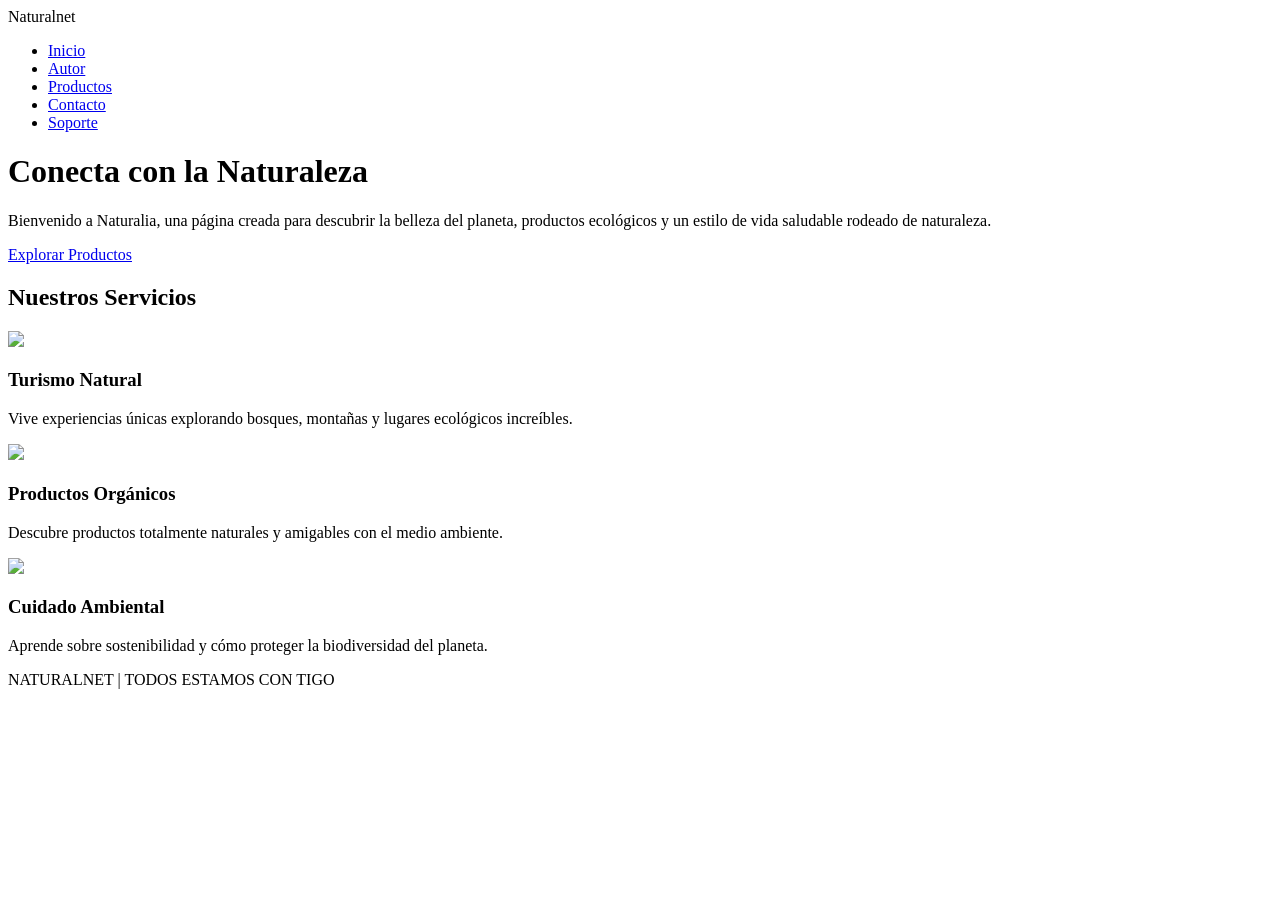
==== index.html @ 7ae6964d "Add files via upload" ====
<!DOCTYPE html>
<html lang="es">

<head>
  <meta charset="UTF-8">
  <meta name="viewport" content="width=device-width, initial-scale=1.0">
  <title>NATURALNET</title>
  <link rel="stylesheet" href="css/layout.css">
</head>

<body>

  <header>

    <nav>
      <div class="logo">Naturalnet</div>

      <ul>
        <li><a href="index.html">Inicio</a></li>
        <li><a href="views/autor.html">Autor</a></li>
        <li><a href="views/productos.html">Productos</a></li>
        <li><a href="views/sobre-nosotros.html">Contacto</a>
        <li><a href="views/contacto.html">Soporte</a></li>
      </ul>
    </nav>

    <div class="hero">
      <h1>Conecta con la Naturaleza</h1>

      <p>
        Bienvenido a Naturalia, una página creada para descubrir
        la belleza del planeta, productos ecológicos y un estilo
        de vida saludable rodeado de naturaleza.
      </p>

      <a href="views/productos.html" class="btn">Explorar Productos</a>
    </div>

  </header>

  <section>

    <h2 class="titulo">Nuestros Servicios</h2>

    <div class="cards">

      <div class="card">
        <img src="https://images.unsplash.com/photo-1470770841072-f978cf4d019e?q=80&w=1200">
        <div class="card-content">
          <h3>Turismo Natural</h3>
          <p>
            Vive experiencias únicas explorando bosques,
            montañas y lugares ecológicos increíbles.
          </p>
        </div>
      </div>

      <div class="card">
        <img src="https://images.unsplash.com/photo-1492496913980-501348b61469?q=80&w=1200">
        <div class="card-content">
          <h3>Productos Orgánicos</h3>
          <p>
            Descubre productos totalmente naturales y amigables
            con el medio ambiente.
          </p>
        </div>
      </div>

      <div class="card">
        <img src="https://images.unsplash.com/photo-1500530855697-b586d89ba3ee?q=80&w=1200">
        <div class="card-content">
          <h3>Cuidado Ambiental</h3>
          <p>
            Aprende sobre sostenibilidad y cómo proteger
            la biodiversidad del planeta.
          </p>
        </div>
      </div>

    </div>

  </section>

  <footer>
    <p> NATURALNET | TODOS ESTAMOS CON TIGO </p>
  </footer>

</body>

</html>
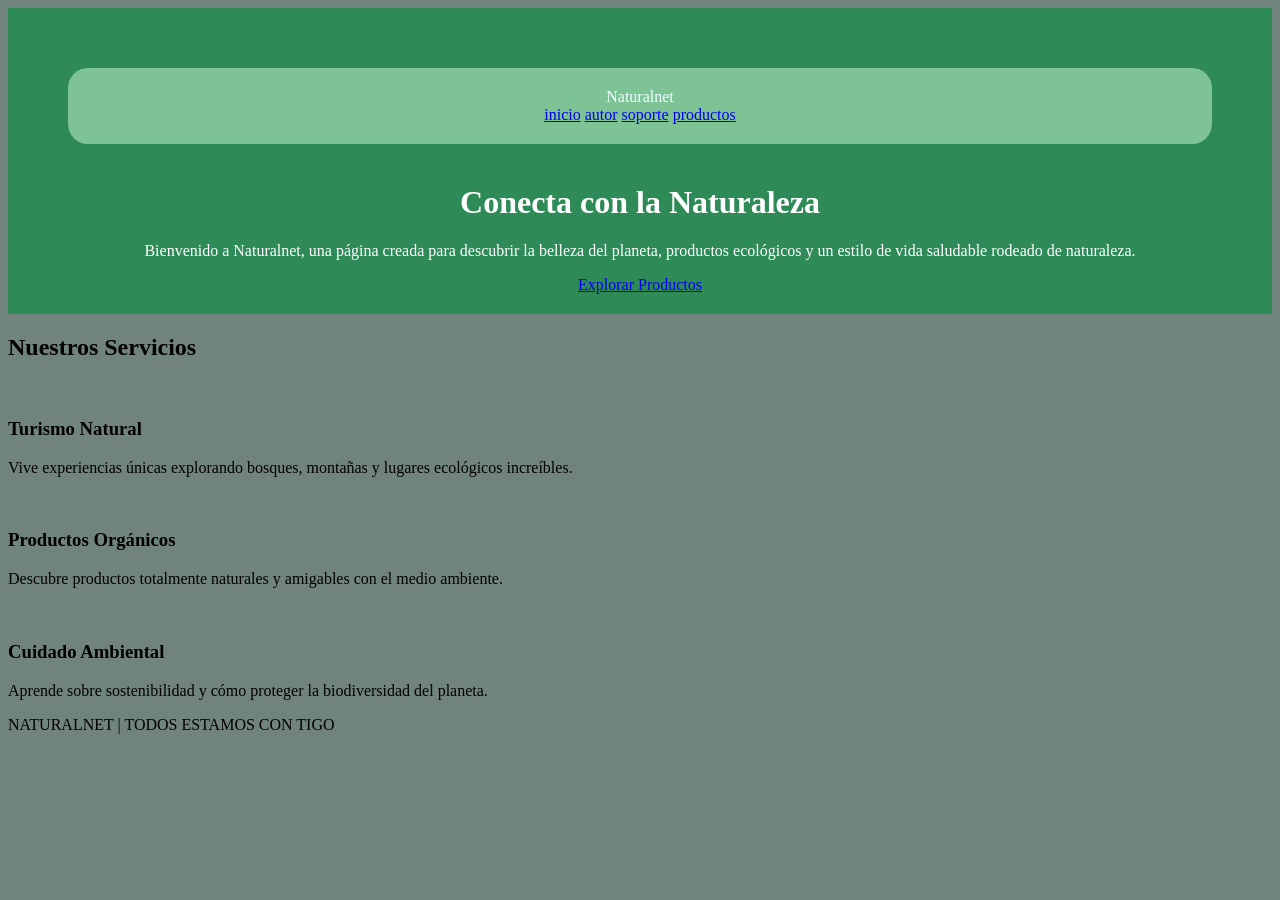
==== commit c9b77cfd: "primer cmit" ====
--- a/index.html
+++ b/index.html
@@ -14,21 +14,19 @@
 
     <nav>
       <div class="logo">Naturalnet</div>
-
-      <ul>
-        <li><a href="index.html">Inicio</a></li>
-        <li><a href="views/autor.html">Autor</a></li>
-        <li><a href="views/productos.html">Productos</a></li>
-        <li><a href="views/sobre-nosotros.html">Contacto</a>
-        <li><a href="views/contacto.html">Soporte</a></li>
-      </ul>
+      <div>
+        <a href="index.html">inicio</a>
+        <a href="views/sobre-nosotros.html">autor</a>
+        <a href="views/contacto.html">soporte</a>
+        <a href="views/productos.html">productos</a>
+      </div>
     </nav>
 
     <div class="hero">
       <h1>Conecta con la Naturaleza</h1>
 
       <p>
-        Bienvenido a Naturalia, una página creada para descubrir
+        Bienvenido a Naturalnet, una página creada para descubrir
         la belleza del planeta, productos ecológicos y un estilo
         de vida saludable rodeado de naturaleza.
       </p>
@@ -45,8 +43,8 @@
     <div class="cards">
 
       <div class="card">
-        <img src="https://images.unsplash.com/photo-1470770841072-f978cf4d019e?q=80&w=1200">
-        <div class="card-content">
+        <img src="https://images.unsplash.com/photo-1470770841072-f978cf4d019e?q=80&w=1200" alt="">
+        <div class="titulo">
           <h3>Turismo Natural</h3>
           <p>
             Vive experiencias únicas explorando bosques,
@@ -56,8 +54,8 @@
       </div>
 
       <div class="card">
-        <img src="https://images.unsplash.com/photo-1492496913980-501348b61469?q=80&w=1200">
-        <div class="card-content">
+        <img src="https://images.unsplash.com/photo-1492496913980-501348b61469?q=80&w=1200" alt="">
+        <div class="titulo">
           <h3>Productos Orgánicos</h3>
           <p>
             Descubre productos totalmente naturales y amigables
@@ -67,8 +65,8 @@
       </div>
 
       <div class="card">
-        <img src="https://images.unsplash.com/photo-1500530855697-b586d89ba3ee?q=80&w=1200">
-        <div class="card-content">
+        <img src="https://images.unsplash.com/photo-1500530855697-b586d89ba3ee?q=80&w=1200" alt="">
+        <div class="titulo">
           <h3>Cuidado Ambiental</h3>
           <p>
             Aprende sobre sostenibilidad y cómo proteger
--- a/css/layout.css
+++ b/css/layout.css
@@ -0,0 +1,21 @@
+body {
+    background-color: rgb(112, 131, 125);
+}
+
+header {
+    background: #2e8b57;
+    color: white;
+    padding: 20px;
+    text-align: center;
+}
+
+nav {
+    background-color: rgba(166, 223, 183, 0.664);
+    color: azure;
+    border: 20px;
+    border-radius: 20px;
+    padding: 20px;
+    margin: 40px;
+    text-align: center;
+
+}
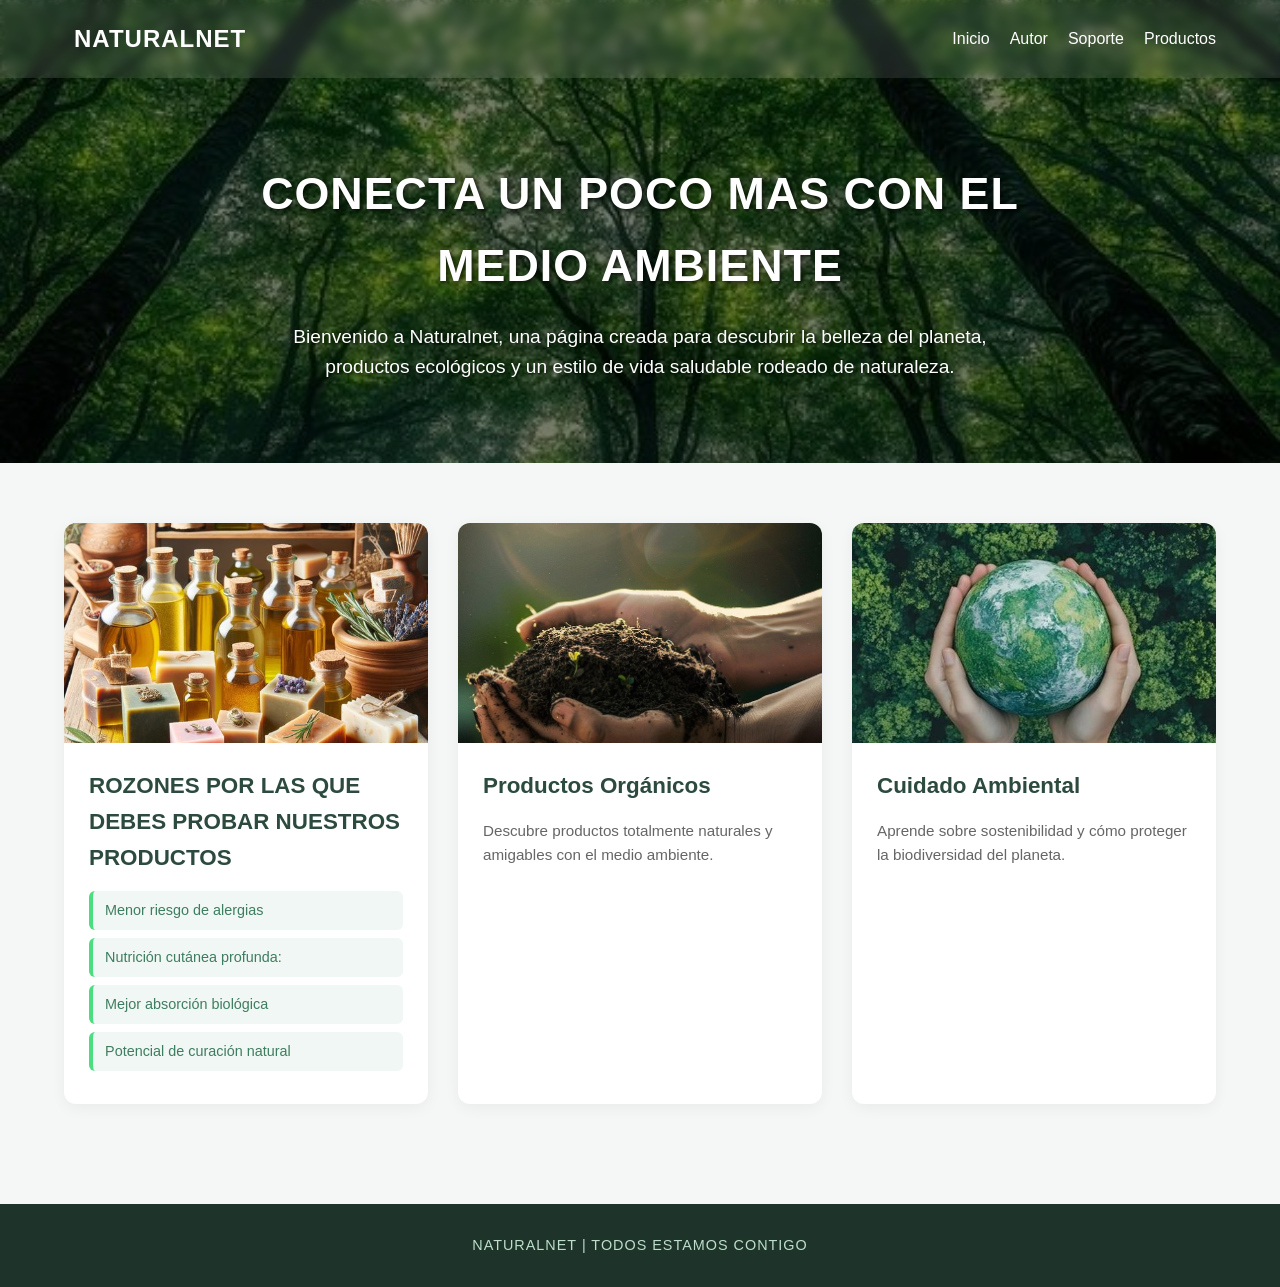
==== commit 64b7f24e: "segundo comit" ====
--- a/index.html
+++ b/index.html
@@ -11,10 +11,12 @@
 <body>
 
   <header>
-
     <nav>
-      <div class="logo">Naturalnet</div>
-      <div>
+      <div class="logo">
+        <img src="img/iconos/" alt="">
+        Naturalnet
+      </div>
+      <div class="hola">
         <a href="index.html">inicio</a>
         <a href="views/sobre-nosotros.html">autor</a>
         <a href="views/contacto.html">soporte</a>
@@ -23,40 +25,35 @@
     </nav>
 
     <div class="hero">
-      <h1>Conecta con la Naturaleza</h1>
-
+      <h1>CONECTA UN POCO MAS CON EL MEDIO AMBIENTE</h1>
       <p>
         Bienvenido a Naturalnet, una página creada para descubrir
         la belleza del planeta, productos ecológicos y un estilo
         de vida saludable rodeado de naturaleza.
       </p>
-
-      <a href="views/productos.html" class="btn">Explorar Productos</a>
     </div>
 
   </header>
 
   <section>
 
-    <h2 class="titulo">Nuestros Servicios</h2>
-
     <div class="cards">
 
       <div class="card">
-        <img src="https://images.unsplash.com/photo-1470770841072-f978cf4d019e?q=80&w=1200" alt="">
+        <img src="img/iconos/WhatsApp Image 2026-05-28 at 4.49.11 PM.jpeg" alt="Turismo Natural">
         <div class="titulo">
-          <h3>Turismo Natural</h3>
-          <p>
-            Vive experiencias únicas explorando bosques,
-            montañas y lugares ecológicos increíbles.
-          </p>
+          <h2>ROZONES POR LAS QUE DEBES PROBAR NUESTROS PRODUCTOS</h2>
+          <nav>Menor riesgo de alergias</nav>
+          <nav>Nutrición cutánea profunda:</nav>
+          <nav>Mejor absorción biológica</nav>
+          <nav>Potencial de curación natural</nav>
         </div>
       </div>
 
       <div class="card">
-        <img src="https://images.unsplash.com/photo-1492496913980-501348b61469?q=80&w=1200" alt="">
+        <img src="img/iconos/WhatsApp Image 2026-05-28 at 5.07.49 PM.jpeg" alt="Productos Orgánicos">
         <div class="titulo">
-          <h3>Productos Orgánicos</h3>
+          <h2>Productos Orgánicos</h2>
           <p>
             Descubre productos totalmente naturales y amigables
             con el medio ambiente.
@@ -65,7 +62,7 @@
       </div>
 
       <div class="card">
-        <img src="https://images.unsplash.com/photo-1500530855697-b586d89ba3ee?q=80&w=1200" alt="">
+        <img src="img/iconos/WhatsApp Image 2026-05-28 at 5.10.44 PM.jpeg" alt="Cuidado Ambiental">
         <div class="titulo">
           <h3>Cuidado Ambiental</h3>
           <p>
@@ -80,7 +77,7 @@
   </section>
 
   <footer>
-    <p> NATURALNET | TODOS ESTAMOS CON TIGO </p>
+    <p> NATURALNET | TODOS ESTAMOS CONTIGO </p>
   </footer>
 
 </body>
--- a/css/layout.css
+++ b/css/layout.css
@@ -1,21 +1,154 @@
-body {
-    background-color: rgb(112, 131, 125);
+* {
+    margin: 0;
+    padding: 0;
+    box-sizing: border-box;
+    font-family: 'Segoe UI', Tahoma, Geneva, Verdana, sans-serif;
 }
 
+body {
+    background-color: #f4f7f5;
+    color: #333;
+    line-height: 1.6;
+}
+
+
 header {
-    background: #2e8b57;
-    color: white;
-    padding: 20px;
-    text-align: center;
+    background: linear-gradient(rgba(0, 0, 0, 0.5), rgba(0, 0, 0, 0.5)),
+        url('../img/iconos/WhatsApp\ Image\ 2026-05-28\ at\ 4.12.30\ PM.jpeg') no-repeat center center/cover;
+    color: #fff;
+    padding-bottom: 60px;
 }
 
 nav {
-    background-color: rgba(166, 223, 183, 0.664);
-    color: azure;
-    border: 20px;
-    border-radius: 20px;
-    padding: 20px;
-    margin: 40px;
+    display: flex;
+    justify-content: space-between;
+    align-items: center;
+    padding: 20px 5%;
+    background-color: rgba(255, 255, 255, 0.1);
+    backdrop-filter: blur(5px);
+}
+
+nav .logo {
+    font-size: 1.5rem;
+    font-weight: bold;
+    text-transform: uppercase;
+    letter-spacing: 1px;
+    display: flex;
+    align-items: center;
+    gap: 10px;
+    color: #fff;
+}
+
+nav .hola {
+    display: flex;
+    gap: 20px;
+}
+
+nav .hola a {
+    color: #fff;
+    text-decoration: none;
+    text-transform: capitalize;
+    font-weight: 500;
+    transition: color 0.3s ease;
+}
+
+nav .hola a:hover {
+    color: #a3e635;
+}
+
+
+.hero {
     text-align: center;
+    max-width: 800px;
+    margin: 80px auto 20px auto;
+    padding: 0 20px;
+}
 
+.hero h1 {
+    font-size: 2.8rem;
+    margin-bottom: 20px;
+    letter-spacing: 1px;
+    text-shadow: 2px 2px 4px rgba(0, 0, 0, 0.6);
+}
+
+.hero p {
+    font-size: 1.2rem;
+    font-weight: 300;
+    text-shadow: 1px 1px 3px rgba(0, 0, 0, 0.5);
+}
+
+
+section {
+    padding: 60px 5%;
+}
+
+.cards {
+    display: grid;
+    grid-template-columns: repeat(auto-fit, minmax(300px, 1fr));
+    gap: 30px;
+    max-width: 1200px;
+    margin: 0 auto;
+}
+
+.card {
+    background-color: #fff;
+    border-radius: 12px;
+    overflow: hidden;
+    box-shadow: 0 4px 15px rgba(0, 0, 0, 0.05);
+    transition: transform 0.3s ease, box-shadow 0.3s ease;
+    display: flex;
+    flex-direction: column;
+}
+
+.card:hover {
+    transform: translateY(-5px);
+    box-shadow: 0 8px 25px rgba(0, 0, 0, 0.1);
+}
+
+.card img {
+    width: 100%;
+    height: 220px;
+    object-fit: cover;
+}
+
+.card .titulo {
+    padding: 25px;
+    flex-grow: 1;
+    display: flex;
+    flex-direction: column;
+}
+
+.card h2,
+.card h3 {
+    font-size: 1.4rem;
+    color: #2c4a3e;
+    margin-bottom: 15px;
+}
+
+.card p {
+    color: #666;
+    font-size: 0.95rem;
+}
+
+
+.card .titulo nav {
+    background-color: #f0f7f4;
+    color: #3e7d60;
+    padding: 8px 12px;
+    margin-bottom: 8px;
+    border-radius: 6px;
+    font-size: 0.9rem;
+    font-weight: 500;
+    border-left: 4px solid #4ade80;
+}
+
+
+footer {
+    background-color: #1e332a;
+    color: #bcdecb;
+    text-align: center;
+    padding: 30px 20px;
+    margin-top: 40px;
+    font-size: 0.9rem;
+    letter-spacing: 1px;
 }
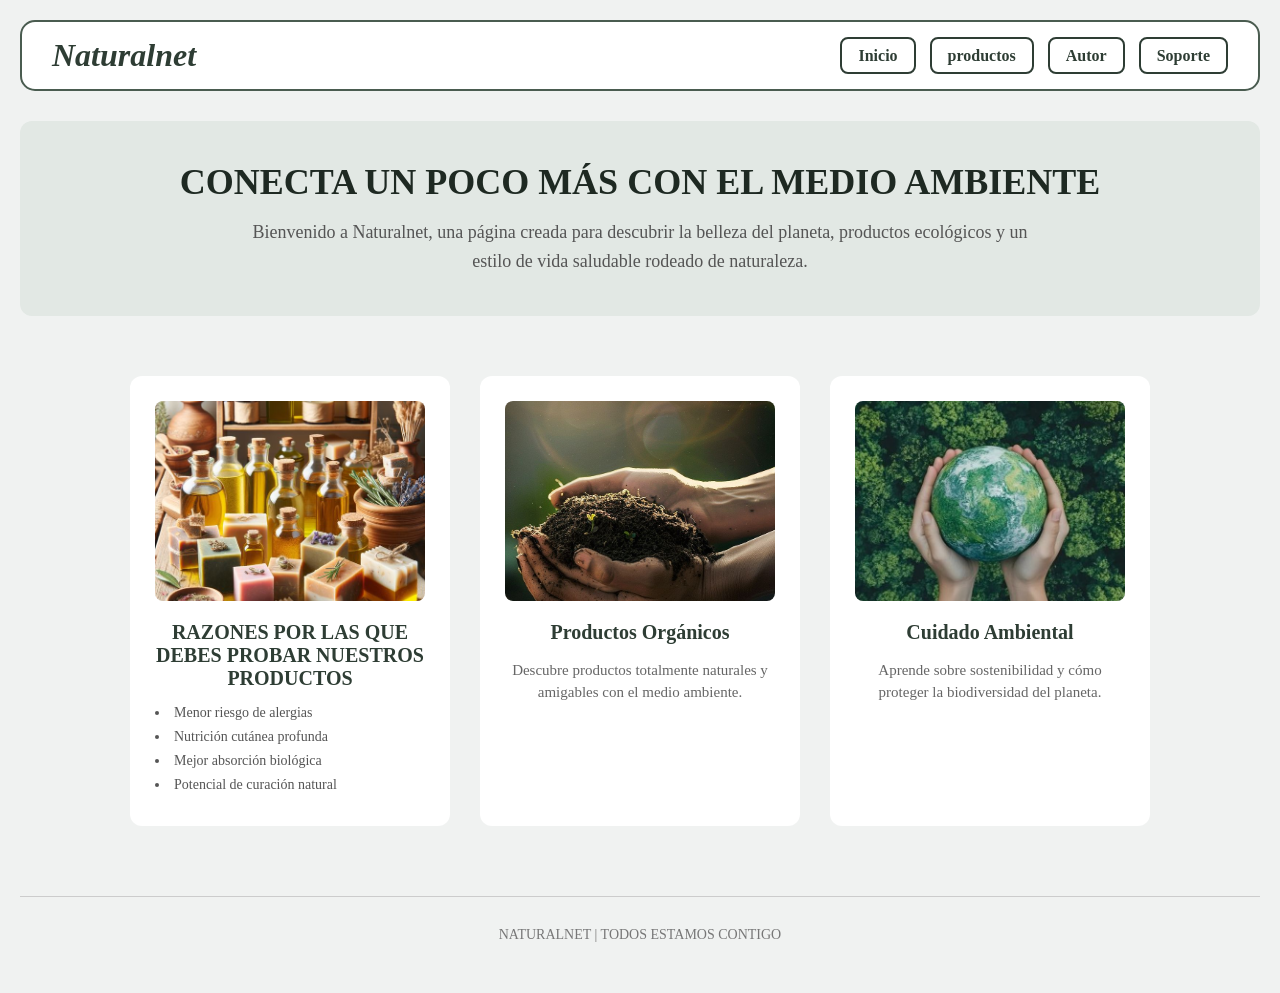
==== commit 1571c5e5: "tercer comic" ====
--- a/index.html
+++ b/index.html
@@ -11,47 +11,44 @@
 <body>
 
   <header>
-    <nav>
-      <div class="logo">
-        <img src="img/iconos/" alt="">
-        Naturalnet
-      </div>
-      <div class="hola">
-        <a href="index.html">inicio</a>
-        <a href="views/sobre-nosotros.html">autor</a>
-        <a href="views/contacto.html">soporte</a>
+    <nav class="navbar">
+      <div class="logo">Naturalnet</div>
+      <div class="menu-links">
+        <a href="index.html">Inicio</a>
         <a href="views/productos.html">productos</a>
+        <a href="views/sobre-nosotros.html">Autor</a>
+        <a href="views/contacto.html">Soporte</a>
       </div>
     </nav>
 
     <div class="hero">
-      <h1>CONECTA UN POCO MAS CON EL MEDIO AMBIENTE</h1>
+      <h1>CONECTA UN POCO MÁS CON EL MEDIO AMBIENTE</h1>
       <p>
         Bienvenido a Naturalnet, una página creada para descubrir
         la belleza del planeta, productos ecológicos y un estilo
         de vida saludable rodeado de naturaleza.
       </p>
     </div>
-
   </header>
 
-  <section>
-
-    <div class="cards">
+  <main>
+    <section class="TODOS">
 
       <div class="card">
-        <img src="img/iconos/WhatsApp Image 2026-05-28 at 4.49.11 PM.jpeg" alt="Turismo Natural">
+        <img src="img/iconos/segunda.jpeg" alt="Turismo Natural">
         <div class="titulo">
-          <h2>ROZONES POR LAS QUE DEBES PROBAR NUESTROS PRODUCTOS</h2>
-          <nav>Menor riesgo de alergias</nav>
-          <nav>Nutrición cutánea profunda:</nav>
-          <nav>Mejor absorción biológica</nav>
-          <nav>Potencial de curación natural</nav>
+          <h2>RAZONES POR LAS QUE DEBES PROBAR NUESTROS PRODUCTOS</h2>
+          <ul class="card-list">
+            <li>Menor riesgo de alergias</li>
+            <li>Nutrición cutánea profunda</li>
+            <li>Mejor absorción biológica</li>
+            <li>Potencial de curación natural</li>
+          </ul>
         </div>
       </div>
 
       <div class="card">
-        <img src="img/iconos/WhatsApp Image 2026-05-28 at 5.07.49 PM.jpeg" alt="Productos Orgánicos">
+        <img src="img/iconos/tercera.jpeg" alt="Productos Orgánicos">
         <div class="titulo">
           <h2>Productos Orgánicos</h2>
           <p>
@@ -62,7 +59,7 @@
       </div>
 
       <div class="card">
-        <img src="img/iconos/WhatsApp Image 2026-05-28 at 5.10.44 PM.jpeg" alt="Cuidado Ambiental">
+        <img src="img/iconos/cuarta.jpeg" alt="Cuidado Ambiental">
         <div class="titulo">
           <h3>Cuidado Ambiental</h3>
           <p>
@@ -72,12 +69,11 @@
         </div>
       </div>
 
-    </div>
-
-  </section>
+    </section>
+  </main>
 
   <footer>
-    <p> NATURALNET | TODOS ESTAMOS CONTIGO </p>
+    <p>NATURALNET | TODOS ESTAMOS CONTIGO</p>
   </footer>
 
 </body>
--- a/css/layout.css
+++ b/css/layout.css
@@ -1,154 +1,142 @@
-* {
+
+* {  
     margin: 0;
     padding: 0;
     box-sizing: border-box;
-    font-family: 'Segoe UI', Tahoma, Geneva, Verdana, sans-serif;
-}
-
-body {
-    background-color: #f4f7f5;
-    color: #333;
-    line-height: 1.6;
+    font-family: Georgia, 'Times New Roman', Times, serif;
 }
 
 
-header {
-    background: linear-gradient(rgba(0, 0, 0, 0.5), rgba(0, 0, 0, 0.5)),
-        url('../img/iconos/WhatsApp\ Image\ 2026-05-28\ at\ 4.12.30\ PM.jpeg') no-repeat center center/cover;
-    color: #fff;
-    padding-bottom: 60px;
+body {
+    background-color: #f0f2f1;
+    color: #333;
+    padding: 20px;
 }
 
-nav {
+
+.navbar {
     display: flex;
     justify-content: space-between;
     align-items: center;
-    padding: 20px 5%;
-    background-color: rgba(255, 255, 255, 0.1);
-    backdrop-filter: blur(5px);
+    border: 2px solid #4a5c50; 
+    border-radius: 15px;         
+    padding: 15px 30px;
+    background-color: #ffffff;
+    margin-bottom: 30px;
 }
 
-nav .logo {
-    font-size: 1.5rem;
+.logo {
     font-weight: bold;
-    text-transform: uppercase;
-    letter-spacing: 1px;
-    display: flex;
-    align-items: center;
-    gap: 10px;
-    color: #fff;
+    font-size: 32px;
+    color: #2e3d34;
+    font-style: italic;
 }
 
-nav .hola {
-    display: flex;
-    gap: 20px;
+.menu-links a {
+    border: 2px solid #2e3d34;      
+    border-radius: 8px;           
+    padding: 8px 16px;             
+    text-decoration: none;   
+    color: #2e3d34;
+    font-weight: 600;
+    margin-left: 10px;
+    transition: all 0.3s ease;
 }
 
-nav .hola a {
-    color: #fff;
-    text-decoration: none;
-    text-transform: capitalize;
-    font-weight: 500;
-    transition: color 0.3s ease;
-}
-
-nav .hola a:hover {
-    color: #a3e635;
+.menu-links a:hover {
+    background-color: #2e3d34;
+    color: #ffffff;
 }
 
 
 .hero {
     text-align: center;
-    max-width: 800px;
-    margin: 80px auto 20px auto;
-    padding: 0 20px;
+    padding: 40px 20px;
+    margin-bottom: 40px;
+    background-color: #e2e8e4;
+    border-radius: 12px;
 }
 
 .hero h1 {
-    font-size: 2.8rem;
-    margin-bottom: 20px;
-    letter-spacing: 1px;
-    text-shadow: 2px 2px 4px rgba(0, 0, 0, 0.6);
+    font-weight: bold;
+    font-size: 36px;
+    color: #1e2922;
+    margin-bottom: 15px;
 }
 
 .hero p {
-    font-size: 1.2rem;
-    font-weight: 300;
-    text-shadow: 1px 1px 3px rgba(0, 0, 0, 0.5);
+    font-size: 18px;
+    max-width: 800px;
+    margin: 0 auto;
+    line-height: 1.6;
+    color: #555;
 }
 
 
-section {
-    padding: 60px 5%;
+.TODOS {
+    display: flex;
+    justify-content: center;
+    gap: 30px;
+    padding: 20px 0;
 }
 
-.cards {
-    display: grid;
-    grid-template-columns: repeat(auto-fit, minmax(300px, 1fr));
-    gap: 30px;
-    max-width: 1200px;
-    margin: 0 auto;
-}
 
 .card {
-    background-color: #fff;
+    background-color: #ffffff;
     border-radius: 12px;
-    overflow: hidden;
-    box-shadow: 0 4px 15px rgba(0, 0, 0, 0.05);
-    transition: transform 0.3s ease, box-shadow 0.3s ease;
+    padding: 25px;
+    width: 320px;
     display: flex;
     flex-direction: column;
+    align-items: center;
+    text-align: center;
+    
+    transition: transform 0.3s ease, box-shadow 0.3s ease;
 }
 
 .card:hover {
-    transform: translateY(-5px);
-    box-shadow: 0 8px 25px rgba(0, 0, 0, 0.1);
+    transform: translateY(-10px) scale(1.03);
+    box-shadow: 5px 10px 300px rgb(0, 0, 0);
 }
 
 .card img {
     width: 100%;
-    height: 220px;
-    object-fit: cover;
+    height: 200px;
+    object-fit: cover; 
+    border-radius: 8px;
+    margin-bottom: 20px;
 }
 
-.card .titulo {
-    padding: 25px;
-    flex-grow: 1;
-    display: flex;
-    flex-direction: column;
-}
-
-.card h2,
-.card h3 {
-    font-size: 1.4rem;
-    color: #2c4a3e;
+.card h2, .card h3 {
+    font-size: 20px;
+    color: #2e3d34;
     margin-bottom: 15px;
 }
 
 .card p {
+    font-size: 15px;
+    line-height: 1.5;
     color: #666;
-    font-size: 0.95rem;
 }
 
 
-.card .titulo nav {
-    background-color: #f0f7f4;
-    color: #3e7d60;
-    padding: 8px 12px;
+.card-list {
+    text-align: left;
+    list-style-position: inside;
+    color: #555;
+    font-size: 14px;
+}
+
+.card-list li {
     margin-bottom: 8px;
-    border-radius: 6px;
-    font-size: 0.9rem;
-    font-weight: 500;
-    border-left: 4px solid #4ade80;
 }
 
 
 footer {
-    background-color: #1e332a;
-    color: #bcdecb;
     text-align: center;
-    padding: 30px 20px;
-    margin-top: 40px;
-    font-size: 0.9rem;
-    letter-spacing: 1px;
+    padding: 30px;
+    margin-top: 50px;
+    border-top: 1px solid #ccc;
+    color: #777;
+    font-size: 14px;
 }
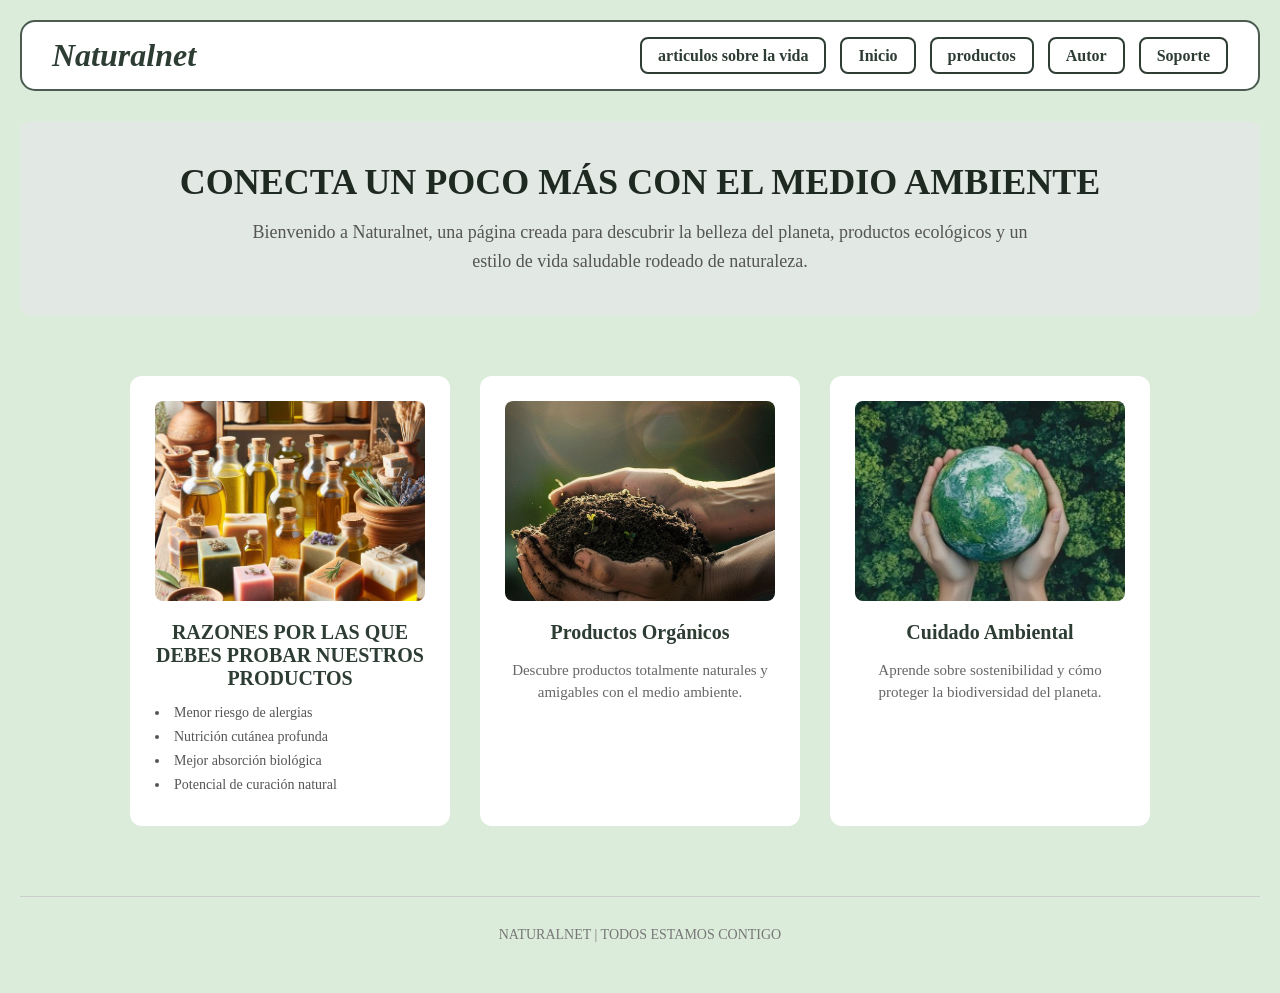
==== commit 94958163: "jk" ====
--- a/index.html
+++ b/index.html
@@ -6,6 +6,7 @@
   <meta name="viewport" content="width=device-width, initial-scale=1.0">
   <title>NATURALNET</title>
   <link rel="stylesheet" href="css/layout.css">
+  <link rel="stylesheet" href="../css/main.css">
 </head>
 
 <body>
@@ -14,11 +15,13 @@
     <nav class="navbar">
       <div class="logo">Naturalnet</div>
       <div class="menu-links">
-        <a href="index.html">Inicio</a>
-        <a href="views/productos.html">productos</a>
-        <a href="views/sobre-nosotros.html">Autor</a>
-        <a href="views/contacto.html">Soporte</a>
+          <a href="../views/exame.html">articulos sobre la vida</a>
+          <a href="../index.html">Inicio</a>
+          <a href="../views/productos.html">productos</a>
+          <a href="../views/sobre-nosotros.html">Autor</a>
+          <a href="../views/contacto.html">Soporte</a>
       </div>
+  </nav>
     </nav>
 
     <div class="hero">
--- a/css/layout.css
+++ b/css/layout.css
@@ -11,44 +11,8 @@
     background-color: #f0f2f1;
     color: #333;
     padding: 20px;
+    background-color: rgba(128, 187, 123, 0.274);
 }
-
-
-.navbar {
-    display: flex;
-    justify-content: space-between;
-    align-items: center;
-    border: 2px solid #4a5c50; 
-    border-radius: 15px;         
-    padding: 15px 30px;
-    background-color: #ffffff;
-    margin-bottom: 30px;
-}
-
-.logo {
-    font-weight: bold;
-    font-size: 32px;
-    color: #2e3d34;
-    font-style: italic;
-}
-
-.menu-links a {
-    border: 2px solid #2e3d34;      
-    border-radius: 8px;           
-    padding: 8px 16px;             
-    text-decoration: none;   
-    color: #2e3d34;
-    font-weight: 600;
-    margin-left: 10px;
-    transition: all 0.3s ease;
-}
-
-.menu-links a:hover {
-    background-color: #2e3d34;
-    color: #ffffff;
-}
-
-
 .hero {
     text-align: center;
     padding: 40px 20px;
--- a/css/main.css
+++ b/css/main.css
@@ -0,0 +1,33 @@
+.navbar {
+    display: flex;
+    justify-content: space-between;
+    align-items: center;
+    border: 2px solid #4a5c50; 
+    border-radius: 15px;         
+    padding: 15px 30px;
+    background-color: #ffffff;
+    margin-bottom: 30px;
+}
+
+.logo {
+    font-weight: bold;
+    font-size: 32px;
+    color: #2e3d34;
+    font-style: italic;
+}
+
+.menu-links a {
+    border: 2px solid #2e3d34;      
+    border-radius: 8px;           
+    padding: 8px 16px;             
+    text-decoration: none;   
+    color: #2e3d34;
+    font-weight: 600;
+    margin-left: 10px;
+    transition: all 0.3s ease;
+}
+
+.menu-links a:hover {
+    background-color: #2e3d34;
+    color: #ffffff;
+}
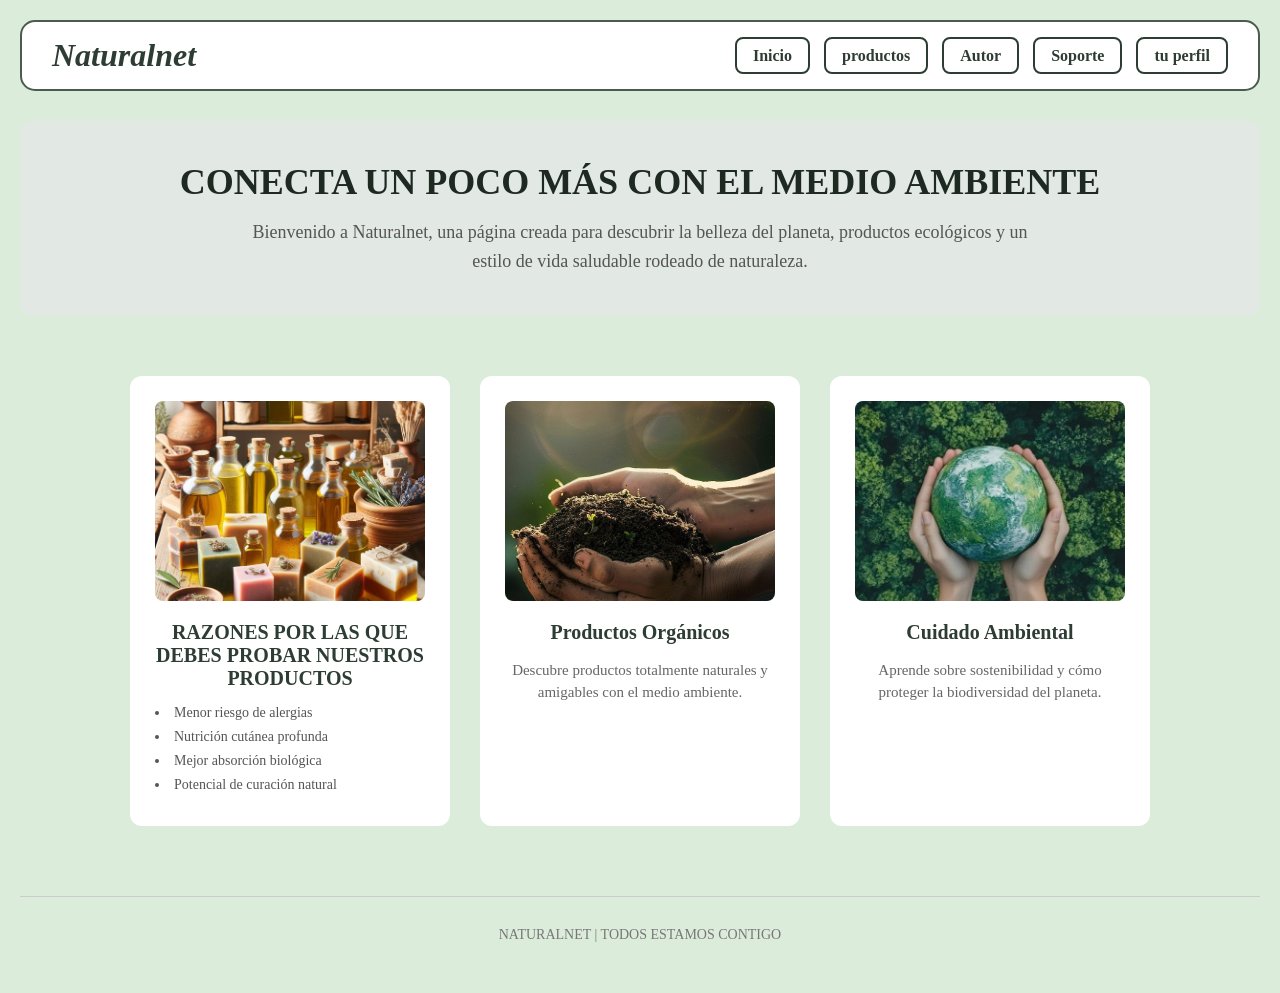
==== commit 9460cb2a: "examen" ====
--- a/index.html
+++ b/index.html
@@ -15,11 +15,11 @@
     <nav class="navbar">
       <div class="logo">Naturalnet</div>
       <div class="menu-links">
-          <a href="../views/exame.html">articulos sobre la vida</a>
           <a href="../index.html">Inicio</a>
           <a href="../views/productos.html">productos</a>
           <a href="../views/sobre-nosotros.html">Autor</a>
           <a href="../views/contacto.html">Soporte</a>
+          <a href="../views/da-tu-oponion.html">tu perfil</a>
       </div>
   </nav>
     </nav>
